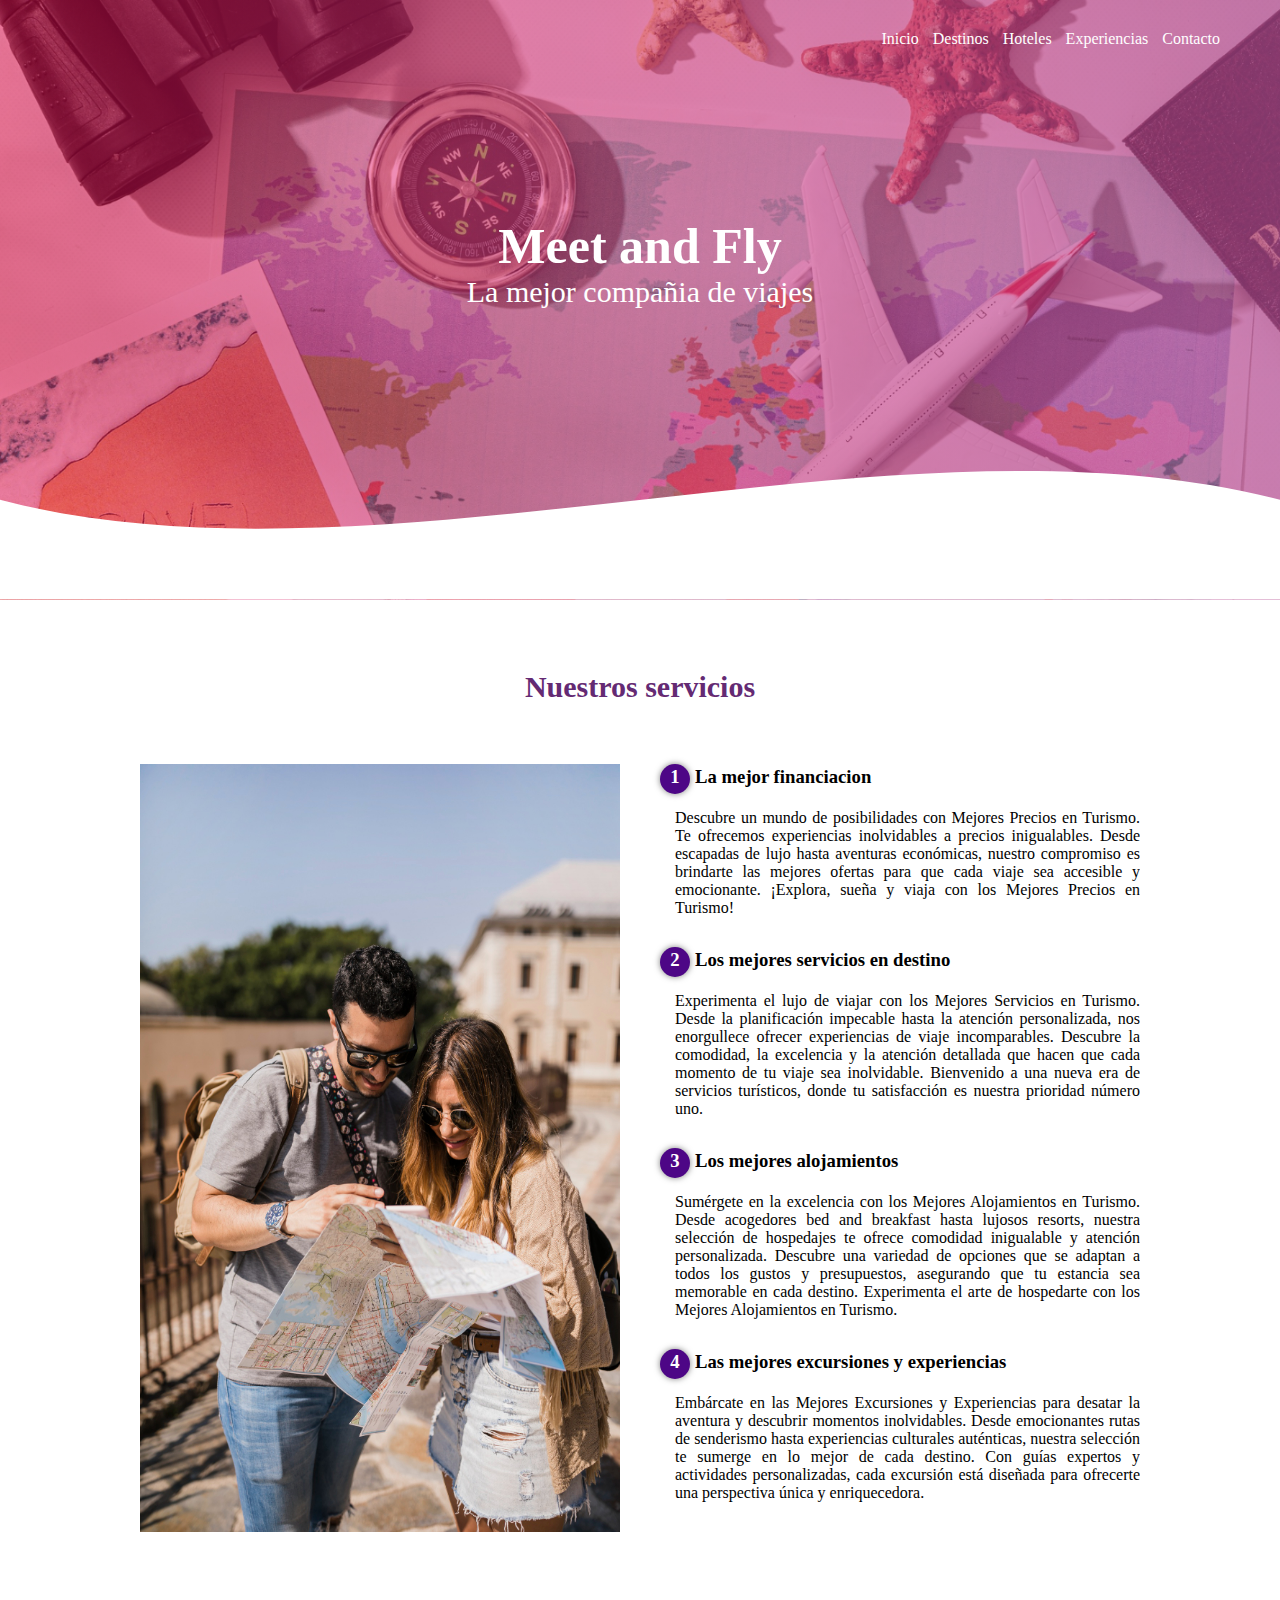
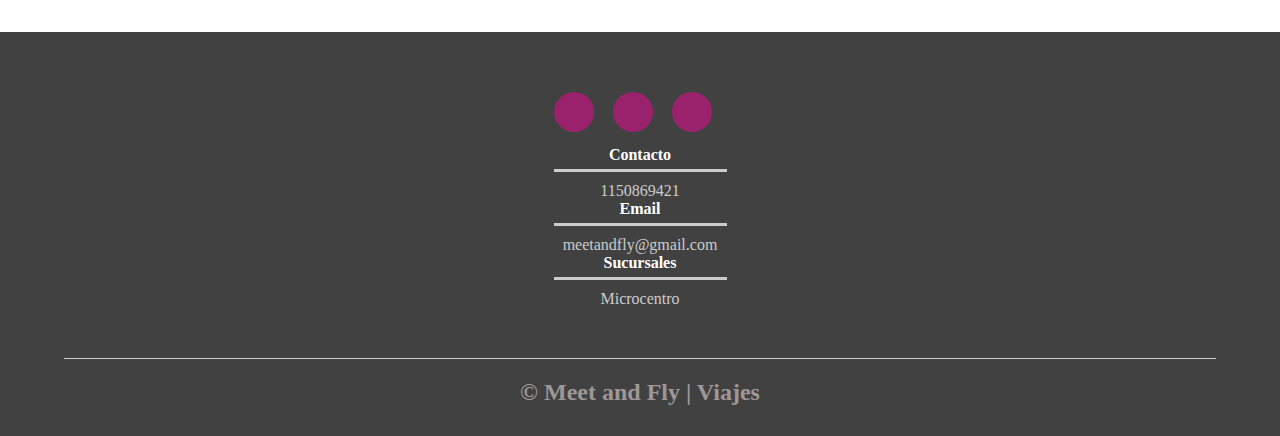
==== index.html @ e8f98f9e "Actu1.0" ====
<!DOCTYPE html>
<html lang="es">
<head>
    <meta charset="UTF-8">
    <meta name="viewport" content="width=device-width, initial-scale=1.0">
    <meta name="authot" content="Yesica Kohler">
    <meta name="keywrods" content="viajes, turismo, vuelos">
    <meta name="description" content="Prepárate para embarcarte en una emocionante travesía con nosotros. El mundo está lleno de maravillas por descubrir, y en Meet and Fly, estamos aquí para hacer que cada viaje sea una aventura única.">
    <link rel="stylesheet" href="https://cdnjs.cloudflare.com/ajax/libs/font-awesome/6.5.1/css/all.min.css" integrity="sha512-DTOQO9RWCH3ppGqcWaEA1BIZOC6xxalwEsw9c2QQeAIftl+Vegovlnee1c9QX4TctnWMn13TZye+giMm8e2LwA==" crossorigin="anonymous" referrerpolicy="no-referrer" />
    <title>Meet and Fly</title>
    <link rel="icon" href="./assets/img/favicon.ico">
    <link rel="stylesheet" href="css/estilos.css">
</head>
<body>
    <header>
        <nav>
            <a href="index.html">Inicio</a>
            <a href="./pages/destinos.html">Destinos</a>
            <a href="./pages/hoteles.html">Hoteles</a>
            <a href="./pages/experiencias.html">Experiencias</a>
            <a href="./pages/contacto.html">Contacto</a>
            
        </nav>
        <section class="textos-header">
            <h1>Meet and Fly</h1>
            <h2>La mejor compañia de viajes</h2>
        </section>
        <div class="ola"
        style="height: 150px; overflow: hidden;" ><svg viewBox="0 0 500 150" preserveAspectRatio="none" style="height: 100%; width: 100%;"><path d="M-0.00,49.85 C150.00,149.60 349.20,-49.85 500.00,49.85 L500.00,149.60 L-0.00,149.60 Z" style="stroke: none; fill: #fff;"></path></svg></div>
    </header>
    <main>
        <section class="contenedor sobre-nosotros">
            <h2 class="titulo">Nuestros servicios</h2>
            <div class="contenedor-sobre-nosotros">
                <img src="./assets/img/inicio1.jpg" alt="" class="imagenInicio"> 
                <div class="contenido-textos">
                    <h3><span>1</span>La mejor financiacion</h3>
                    <p>Descubre un mundo de posibilidades con Mejores Precios en Turismo. Te ofrecemos experiencias inolvidables a precios inigualables. Desde escapadas de lujo hasta aventuras económicas, nuestro compromiso es brindarte las mejores ofertas para que cada viaje sea accesible y emocionante. ¡Explora, sueña y viaja con los Mejores Precios en Turismo!</p>
                    <h3><span>2</span>Los mejores servicios en destino</h3>
                    <p>Experimenta el lujo de viajar con los Mejores Servicios en Turismo. Desde la planificación impecable hasta la atención personalizada, nos enorgullece ofrecer experiencias de viaje incomparables. Descubre la comodidad, la excelencia y la atención detallada que hacen que cada momento de tu viaje sea inolvidable. Bienvenido a una nueva era de servicios turísticos, donde tu satisfacción es nuestra prioridad número uno.</p>
                    <h3><span>3</span>Los mejores alojamientos</h3>
                    <p>Sumérgete en la excelencia con los Mejores Alojamientos en Turismo. Desde acogedores bed and breakfast hasta lujosos resorts, nuestra selección de hospedajes te ofrece comodidad inigualable y atención personalizada. Descubre una variedad de opciones que se adaptan a todos los gustos y presupuestos, asegurando que tu estancia sea memorable en cada destino. Experimenta el arte de hospedarte con los Mejores Alojamientos en Turismo.</p>
                    <h3><span>4</span>Las mejores excursiones y experiencias</h3>
                    <p>Embárcate en las Mejores Excursiones y Experiencias para desatar la aventura y descubrir momentos inolvidables. Desde emocionantes rutas de senderismo hasta experiencias culturales auténticas, nuestra selección te sumerge en lo mejor de cada destino. Con guías expertos y actividades personalizadas, cada excursión está diseñada para ofrecerte una perspectiva única y enriquecedora.</p>

                </div>
            </div>

        </section>

    </main>
    <footer>
        <div class="contenedor-footer">
            <section class="footerRedes">
                <article class="socials">
                    <a href="https://www.facebook.com/"><i class="fa-brands fa-facebook"></i></a>  
                    <a href="https://www.instagram.com/"><i class="fa-brands fa-instagram"></i></a>
                    <a href="https://web.whatsapp.com/"><i class="fa-brands fa-whatsapp"></i></a>
                </article>
            <div class="content-foo">
                <h4>Contacto</h4>
                <p>1150869421</p>
            </div>
            <div class="content-foo">
                <h4>Email</h4>
                <p>meetandfly@gmail.com</p>
            </div>
            <div class="content-foo">
                <h4>Sucursales</h4>
                <p>Microcentro</p>
            </div>
        </div>
        <h2 class="titulo-final">&copy; Meet and Fly | Viajes</h2>
    </footer>
</body>
</html>
---- css/estilos.css ----
@import url('https://fonts.googleapis.com/css2?family=Open+Sans:wght@300&display=swap');
*{
    margin: 0;
    padding: 0;
    box-sizing: border-box;
}
.contenedor{
    padding: 60px 0;
    width: 90%;
    max-width: 1000px;
    margin: auto;
    overflow: hidden;

}
.titulo{
    color: #642a73;
    font-size: 30px;
    text-align: center;
    margin-bottom: 60px;

}
header{
    width: 100%;
    height: 600px;
    background: #bc4e9c;  /* fallback for old browsers */
    background: -webkit-linear-gradient(to right, hsla(340, 95%, 50%, 0.455), hsla(317, 45%, 52%, 0.663)), url(../assets/img/portada.jpg);  /* Chrome 10-25, Safari 5.1-6 */
    background: linear-gradient(to right, hsla(340, 95%, 50%, 0.455), hsla(317, 45%, 52%, 0.663)), url(../assets/img/portada.jpg); /* W3C, IE 10+/ Edge, Firefox 16+, Chrome 26+, Opera 12+, Safari 7+ */
    background-size: cover;
    background-attachment: fixed;
    position: relative;

}
nav{
    text-align: right;
    padding: 30px 50px 0 0;
}

nav > a{
    color: #fff;
    font-weight: 300;
    text-decoration: none;
    margin-right: 10px;
    
}
nav > a:hover{
    text-decoration: underline;

}
header .textos-header{
    display: flex;
    height: 430px;
    width: 100%;
    align-items: center;
    justify-content: center;
    flex-direction: column;
    text-align: center;

}
.textos-header h1{
    font-size: 50px;
    color: #fff;
}
.textos-header h2{
    font-size: 30px;
    font-weight: 300;
    color: #fff;
}

.ola{
    position: absolute;
    bottom: 0;
    width: 100%;

}
.contenedor-sobre-nosotros{
    display: flex;
    justify-content: space-between;

}
.imagenInicio{
    width: 48%;
}
main .sobre-nosotros{
    padding: 30px 0 60px 0;

}
.sobre-nosotros .contenido-textos{
    width: 48%;

}
.contenido-textos h3{
    margin-bottom: 15px;
}

.contenido-textos h3 span{
    background-color: #4d0686;
    color: #fff;
    border-radius: 50%;
    display: inline-block;
    text-align: center;
    width: 30px;
    height: 30px;
    padding: 2px;
    box-shadow: 0 0 6px 0 rgba(0,0,0, .5);
    margin-right: 5px;

}
.contenido-textos p{
    padding: 0px 0px 30px 15px;
    font-weight: 300;
    text-align: justify;

}
.destinos{
    background: #f2f2f2;

}

.galeria-Des{
    display: flex;
    justify-content: space-evenly;
    flex-wrap: wrap;
}
.imagen-des{
    width: 24%;
    margin-bottom: 10px;
    height: 200px;
    overflow: hidden;
    position: relative;
    cursor: pointer;
    box-shadow: 0 0 6px 0 rgba(0,0,0, .5);
    
}
.imagen-des > img{
    width: 100%;
    height: 100%;
    object-fit: cover;
    display: block;

}

.hover-galeria{
    position: absolute;
    width: 100%;
    height: 100%;
    top: 0;
    transform: scale(0); 
    background: hsla(273,91%,27%,0.7);
    transition: transform .5s;
    display: flex;
    justify-content: center;
    align-items: center;
    flex-direction: column;
}

.hover-galeria img{
    width: 50%;
}

.hover-galeria p{
    color: #fff;
}

.imagen-des:hover .hover-galeria{
    transform: scale(1);
}

.cards{
    display: flex;
    justify-content: space-evenly;
}
.cards .card{
    background: #4d0686;
    display: flex;
    width: 46%;
    height: 200px;
    align-items: center;
    justify-content: space-evenly;
    border-radius: 5px;
    box-shadow: 0 0 6px 0 rgba(0,0,0, .6);


}

.cards .card img{
    width: 100px;
    height: 100px;
    object-fit: cover;
    border: 3px solid #fff;
    border-radius: 50%;
    display: block;
}

.cards .card > .contenido-texto-card{
    height: 60%;
    color: #fff;
}
.cards .card > .contenido-texto-card p{
    font-weight: 300;
    padding-top: 5px;
    display: flex;
}

.about-services{
    background: #f2f2f2;
    padding-block: 30px;

}

.hoteles-cont{
    display: flex;
    justify-content: space-between;
    align-items: center;
}
.servicio-ind{
    width: 28%;
    text-align: center;
}

.servicio-ind img{
    width: 90%;
}

.servicio-ind h3{
    margin: 10px 0;

}

.servicio-ind p{
    font-weight: 300;
    text-align: justify;

}

footer{
    background: #414141;
    padding: 60px 0 30px 0;
    margin: auto;
    overflow: hidden;
}

.contenedor-footer{
    display: flex;
    width: 90%;
    justify-content: space-evenly;
    margin: auto;
    padding-bottom: 50px;
    border-bottom: 1px solid #ccc;
} 

.content-foo{
    text-align: center;

}
.content-foo h4{
    color: #fff;
    border-bottom: 3px solid #ccc;
    padding-bottom: 5px;
    margin-bottom: 10px;

}

.content-foo p{
    color: #ccc;
    
}
.titulo-final{
    text-align: center;
    font-size: 24px;
    margin: 20px 0 0 0;
    color: #9e9797;

}

@media screen and (max-width:900px){
    header{
        background-position: center;

    }
    .contenedor-sobre-nosotros{
        flex-direction: column;
        justify-content: center;
        align-items: center;
    }
    .sobre-nosotros .contenido-textos{
        width: 90%;

    }
    .imagenInicio{
        width: 90%;
    }
    .imagen-des{
        width: 44%;
    }
    .cards{
        flex-direction: column;
        justify-content: center;
        align-items: center;
    }

    .cards .card{
        width: 90%;
    }
    .cards .card:first-child{
        margin-bottom: 30px;
    }
    .hoteles-cont{
        justify-content: center;
        flex-direction: column;
    }
    .servicio-ind{
        width: 100%;
        text-align: center;
    }
    .servicio-ind:nth-child(1), .servicio-ind:nth-child(2){
        margin-bottom: 60px;

    }
    .servicio-ind img{
        width: 90%;
    }

}

@media screen and (max-width:500px){
    nav{
        text-align: center;
        padding: 30px 0 0 0;
    }
    nav > a{
        margin-right: 5px;

    }
    .textos-header h1{
        font-size: 35px;
    }
    .textos-header h2{
        font-size: 20px;
    }
    .imagenInicio{
        margin-bottom: 60px;
        width: 99%;
    }
    .sobre-nosotros .contenido-textos{
        width: 95%;

    }
    .imagen-des{
        width: 95%;
    }
    .cards .card{
        height: 450px;
        display: flex;
        flex-direction: column;
        align-items: center;
    }
    .cards .card img{
        width: 90px;
        height: 90px;
    }
    .contenedor-footer{
        flex-direction: column;
        border: none;
    }
    .content-foo{
        margin-bottom: 20px;
        text-align: center;
    }
    .content-foo h4{
        border: none;
    }
    .content-foo p{
        color: #ccc;
        border-bottom: 1px solid #f2f2f2;
        padding-bottom: 20px;
    }
    .titulo-final{
        font-size: 20px;
    }
}

.socials a{
    display: inline-block;
    min-height: 40px;
    width: 40px;
    background-color: #fa009a7a;
    margin: 0 15px 10px 0;
    text-align: center;
    line-height: 40px;
    border-radius: 50%;
    color: #ffff;
    font-size: 20px;
&:hover{
    background-color: #ffffff6b;
}
}

main{
    margin: 20px;
    padding: 20px;
    h1{
text-align: center;
text-decoration: underline;
margin: 20px 0px;
    }} 

iframe{
        display: block;
        margin: auto;
    }
    form{
        margin-top: 20px;
    
    }
    label{
        display: block;
        font-weight: bold;
        margin-bottom: 5px;
        color: #333;
    }
    input,
    textarea{
        display: block;
        width: 100%;
        padding: 10px;
        border: 2px solid #fa009a7a;
        border-radius: 5px;
        font-size: 1rem;
        margin-bottom: 10px;
    
    }
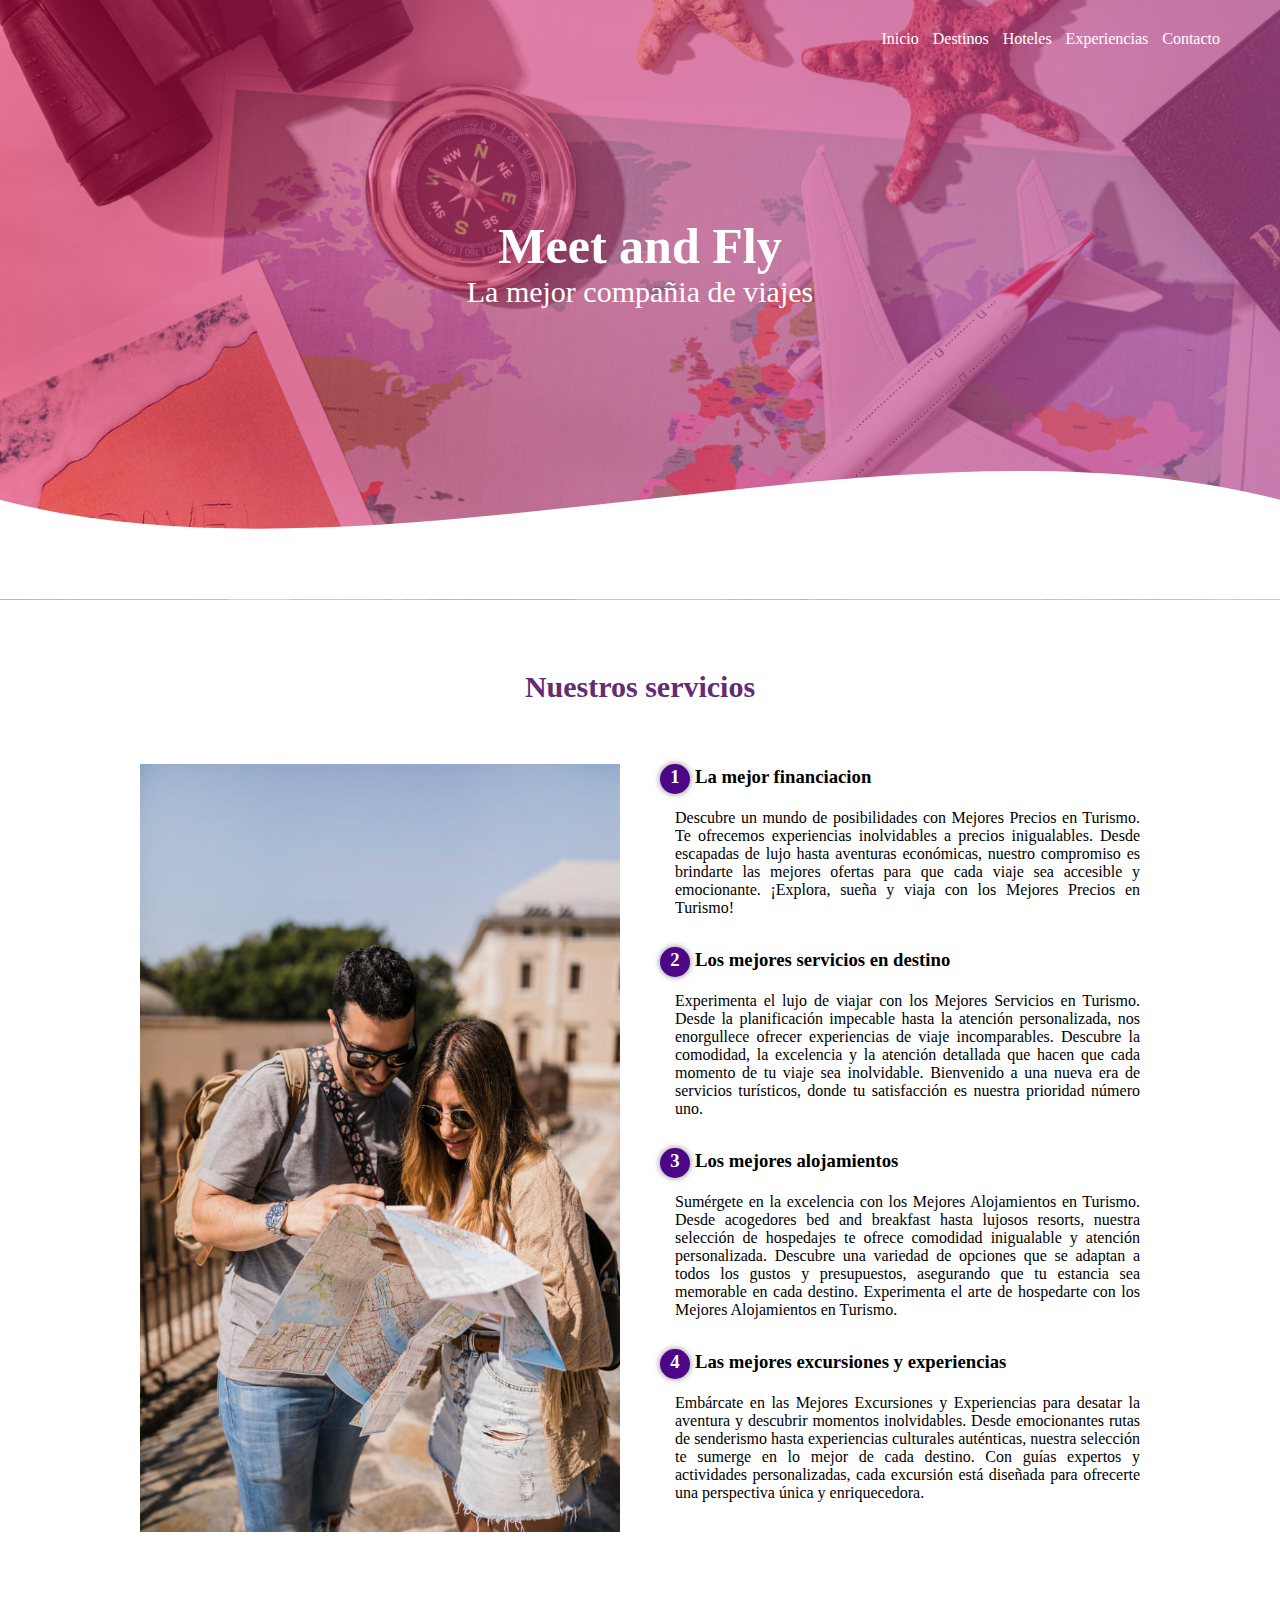
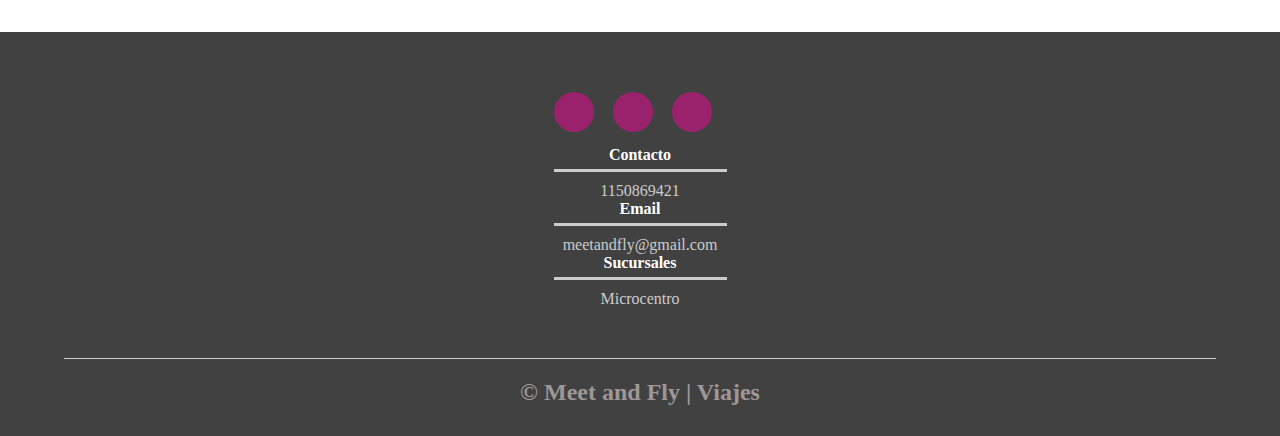
==== commit 9574e323: "actu2" ====
--- a/index.html
+++ b/index.html
@@ -32,7 +32,7 @@
         <section class="contenedor sobre-nosotros">
             <h2 class="titulo">Nuestros servicios</h2>
             <div class="contenedor-sobre-nosotros">
-                <img src="./assets/img/inicio1.jpg" alt="" class="imagenInicio"> 
+                <img src="./assets/img/inicio2.jpg" alt="" class="imagenInicio"> 
                 <div class="contenido-textos">
                     <h3><span>1</span>La mejor financiacion</h3>
                     <p>Descubre un mundo de posibilidades con Mejores Precios en Turismo. Te ofrecemos experiencias inolvidables a precios inigualables. Desde escapadas de lujo hasta aventuras económicas, nuestro compromiso es brindarte las mejores ofertas para que cada viaje sea accesible y emocionante. ¡Explora, sueña y viaja con los Mejores Precios en Turismo!</p>
--- a/css/estilos.css
+++ b/css/estilos.css
@@ -23,8 +23,8 @@
     width: 100%;
     height: 600px;
     background: #bc4e9c;  /* fallback for old browsers */
-    background: -webkit-linear-gradient(to right, hsla(340, 95%, 50%, 0.455), hsla(317, 45%, 52%, 0.663)), url(../assets/img/portada.jpg);  /* Chrome 10-25, Safari 5.1-6 */
-    background: linear-gradient(to right, hsla(340, 95%, 50%, 0.455), hsla(317, 45%, 52%, 0.663)), url(../assets/img/portada.jpg); /* W3C, IE 10+/ Edge, Firefox 16+, Chrome 26+, Opera 12+, Safari 7+ */
+    background: -webkit-linear-gradient(to right, hsla(340, 95%, 50%, 0.455), hsla(317, 45%, 52%, 0.663)), url(../assets/img/portada1.jpg);  /* Chrome 10-25, Safari 5.1-6 */
+    background: linear-gradient(to right, hsla(340, 95%, 50%, 0.455), hsla(317, 45%, 52%, 0.663)), url(../assets/img/portada1.jpg); /* W3C, IE 10+/ Edge, Firefox 16+, Chrome 26+, Opera 12+, Safari 7+ */
     background-size: cover;
     background-attachment: fixed;
     position: relative;
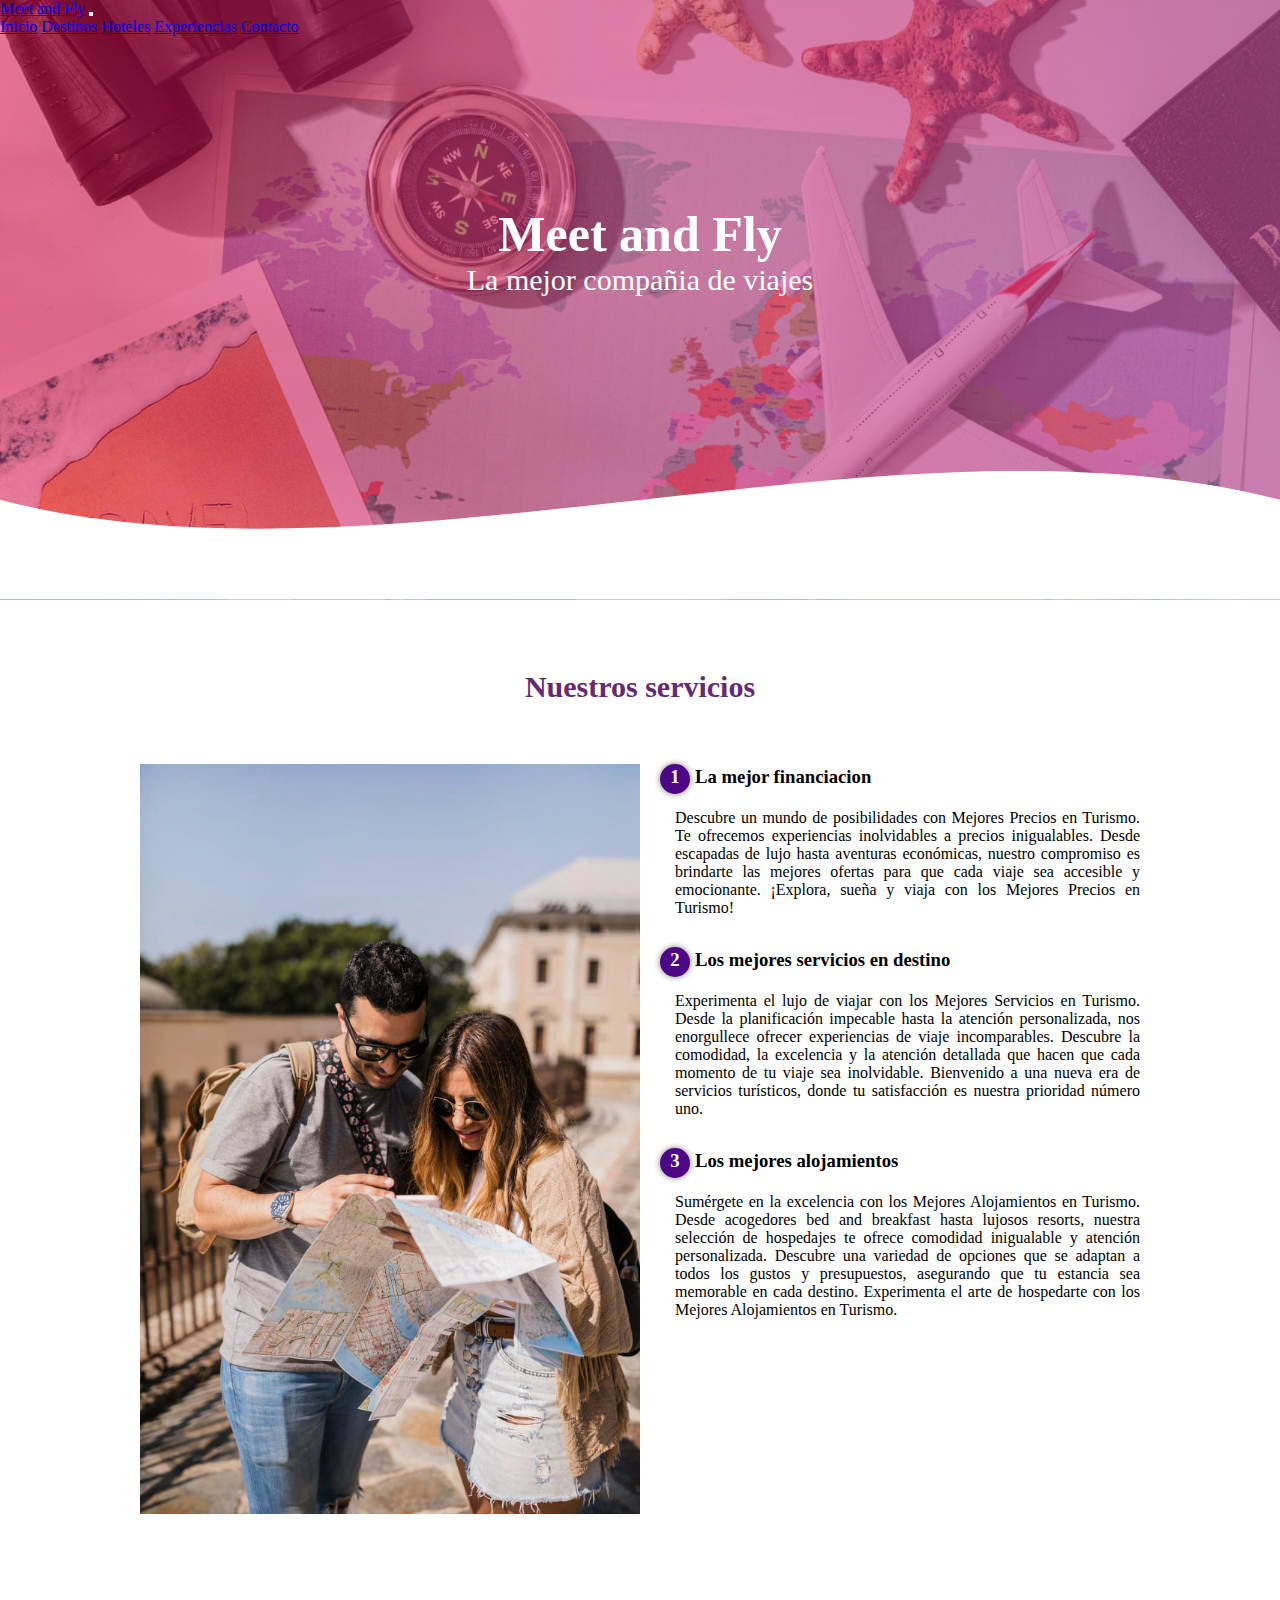
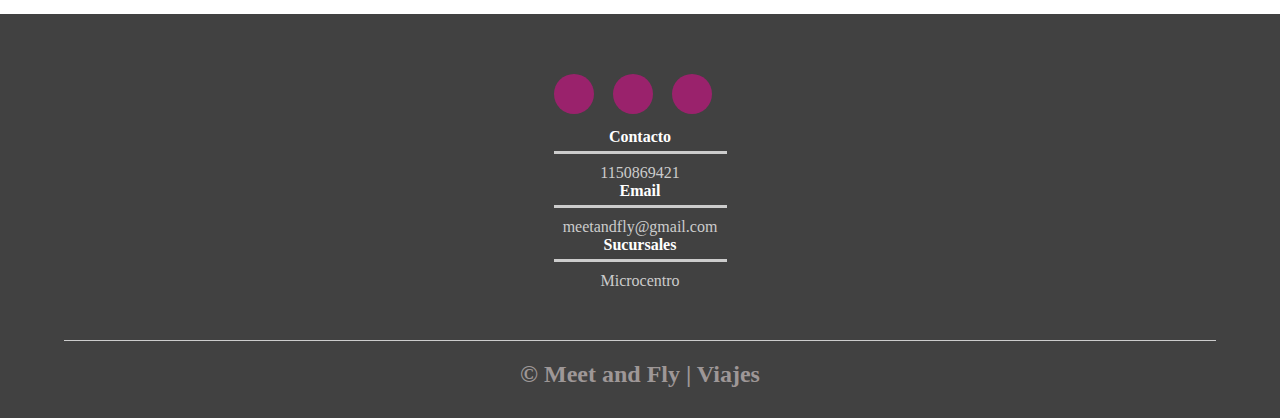
==== commit 9a519927: "Actualicacion3" ====
--- a/index.html
+++ b/index.html
@@ -8,18 +8,28 @@
     <meta name="description" content="Prepárate para embarcarte en una emocionante travesía con nosotros. El mundo está lleno de maravillas por descubrir, y en Meet and Fly, estamos aquí para hacer que cada viaje sea una aventura única.">
     <link rel="stylesheet" href="https://cdnjs.cloudflare.com/ajax/libs/font-awesome/6.5.1/css/all.min.css" integrity="sha512-DTOQO9RWCH3ppGqcWaEA1BIZOC6xxalwEsw9c2QQeAIftl+Vegovlnee1c9QX4TctnWMn13TZye+giMm8e2LwA==" crossorigin="anonymous" referrerpolicy="no-referrer" />
     <title>Meet and Fly</title>
+    <link href="https://cdn.jsdelivr.net/npm/bootstrap@5.3.2/dist/css/bootstrap.min.css" rel="stylesheet" integrity="sha384-T3c6CoIi6uLrA9TneNEoa7RxnatzjcDSCmG1MXxSR1GAsXEV/Dwwykc2MPK8M2HN" crossorigin="anonymous">
     <link rel="icon" href="./assets/img/favicon.ico">
     <link rel="stylesheet" href="css/estilos.css">
 </head>
 <body>
     <header>
-        <nav>
-            <a href="index.html">Inicio</a>
-            <a href="./pages/destinos.html">Destinos</a>
-            <a href="./pages/hoteles.html">Hoteles</a>
-            <a href="./pages/experiencias.html">Experiencias</a>
-            <a href="./pages/contacto.html">Contacto</a>
-            
+        <nav class="navbar navbar-expand-lg bg-body-tertiary">
+            <div class="container-fluid">
+            <a class="navbar-brand" href="#">Meet and Fly</a>
+            <button class="navbar-toggler" type="button" data-bs-toggle="collapse" data-bs-target="#navbarNavAltMarkup" aria-controls="navbarNavAltMarkup" aria-expanded="false" aria-label="Toggle navigation">
+                <span class="navbar-toggler-icon"></span>
+            </button>
+            <div class="collapse navbar-collapse" id="navbarNavAltMarkup">
+                <div class="navbar-nav ms-auto">
+                <a class="nav-link active" aria-current="page" href="index.html">Inicio</a>
+                <a class="nav-link" href="./pages/destinos.html">Destinos</a>
+                <a class="nav-link" href="./pages/hoteles.html">Hoteles</a>
+                <a class="nav-link" href="./pages/experiencias.html">Experiencias</a>
+                <a class="nav-link" href="./pages/contacto.html">Contacto</a>
+                </div
+            </div>
+            </div>
         </nav>
         <section class="textos-header">
             <h1>Meet and Fly</h1>
@@ -40,8 +50,6 @@
                     <p>Experimenta el lujo de viajar con los Mejores Servicios en Turismo. Desde la planificación impecable hasta la atención personalizada, nos enorgullece ofrecer experiencias de viaje incomparables. Descubre la comodidad, la excelencia y la atención detallada que hacen que cada momento de tu viaje sea inolvidable. Bienvenido a una nueva era de servicios turísticos, donde tu satisfacción es nuestra prioridad número uno.</p>
                     <h3><span>3</span>Los mejores alojamientos</h3>
                     <p>Sumérgete en la excelencia con los Mejores Alojamientos en Turismo. Desde acogedores bed and breakfast hasta lujosos resorts, nuestra selección de hospedajes te ofrece comodidad inigualable y atención personalizada. Descubre una variedad de opciones que se adaptan a todos los gustos y presupuestos, asegurando que tu estancia sea memorable en cada destino. Experimenta el arte de hospedarte con los Mejores Alojamientos en Turismo.</p>
-                    <h3><span>4</span>Las mejores excursiones y experiencias</h3>
-                    <p>Embárcate en las Mejores Excursiones y Experiencias para desatar la aventura y descubrir momentos inolvidables. Desde emocionantes rutas de senderismo hasta experiencias culturales auténticas, nuestra selección te sumerge en lo mejor de cada destino. Con guías expertos y actividades personalizadas, cada excursión está diseñada para ofrecerte una perspectiva única y enriquecedora.</p>
 
                 </div>
             </div>
@@ -72,5 +80,7 @@
         </div>
         <h2 class="titulo-final">&copy; Meet and Fly | Viajes</h2>
     </footer>
+    <script src="https://cdn.jsdelivr.net/npm/bootstrap@5.3.2/dist/js/bootstrap.bundle.min.js" integrity="sha384-C6RzsynM9kWDrMNeT87bh95OGNyZPhcTNXj1NW7RuBCsyN/o0jlpcV8Qyq46cDfL" crossorigin="anonymous"></script>
 </body>
+
 </html>--- a/css/estilos.css
+++ b/css/estilos.css
@@ -1,431 +1,360 @@
-@import url('https://fonts.googleapis.com/css2?family=Open+Sans:wght@300&display=swap');
-*{
-    margin: 0;
-    padding: 0;
-    box-sizing: border-box;
-}
-.contenedor{
-    padding: 60px 0;
+@import url("https://fonts.googleapis.com/css2?family=Open+Sans:wght@300&display=swap");
+* {
+  margin: 0;
+  padding: 0;
+  box-sizing: border-box;
+}
+
+header {
+  width: 100%;
+  height: 600px;
+  background: #bc4e9c; /* fallback for old browsers */
+  background: -webkit-linear-gradient(to right, hsla(340, 95%, 50%, 0.455), hsla(317, 45%, 52%, 0.663)), url(../assets/img/portada1.jpg); /* Chrome 10-25, Safari 5.1-6 */
+  background: linear-gradient(to right, hsla(340, 95%, 50%, 0.455), hsla(317, 45%, 52%, 0.663)), url(../assets/img/portada1.jpg); /* W3C, IE 10+/ Edge, Firefox 16+, Chrome 26+, Opera 12+, Safari 7+ */
+  background-size: cover;
+  background-attachment: fixed;
+  position: relative;
+}
+
+header .textos-header {
+  display: flex;
+  height: 430px;
+  width: 100%;
+  align-items: center;
+  justify-content: center;
+  flex-direction: column;
+  text-align: center;
+}
+
+.textos-header h1 {
+  font-size: 50px;
+  color: #fff;
+}
+
+.textos-header h2 {
+  font-size: 30px;
+  font-weight: 300;
+  color: #fff;
+}
+
+.ola {
+  position: absolute;
+  bottom: 0;
+  width: 100%;
+}
+
+footer {
+  background: #414141;
+  padding: 60px 0 30px 0;
+  margin: auto;
+  overflow: hidden;
+}
+
+.contenedor-footer {
+  display: flex;
+  width: 90%;
+  justify-content: space-evenly;
+  margin: auto;
+  padding-bottom: 50px;
+  border-bottom: 1px solid #ccc;
+}
+
+.content-foo {
+  text-align: center;
+}
+
+.content-foo h4 {
+  color: #fff;
+  border-bottom: 3px solid #ccc;
+  padding-bottom: 5px;
+  margin-bottom: 10px;
+}
+
+.content-foo p {
+  color: #ccc;
+}
+
+.titulo-final {
+  text-align: center;
+  font-size: 24px;
+  margin: 20px 0 0 0;
+  color: #9e9797;
+}
+
+.socials a {
+  display: inline-block;
+  min-height: 40px;
+  width: 40px;
+  background-color: rgba(250, 0, 154, 0.4784313725);
+  margin: 0 15px 10px 0;
+  text-align: center;
+  line-height: 40px;
+  border-radius: 50%;
+  color: white;
+  font-size: 20px;
+}
+
+.socials a:hover {
+  background-color: rgba(255, 255, 255, 0.4196078431);
+}
+
+main {
+  margin: 20px;
+  padding: 20px;
+}
+
+main h1 {
+  text-align: center;
+  text-decoration: underline;
+  margin: 20px 0px;
+}
+
+.contenedor {
+  padding: 60px 0;
+  width: 90%;
+  max-width: 1000px;
+  margin: auto;
+  overflow: hidden;
+}
+
+.titulo {
+  color: #642a73;
+  font-size: 30px;
+  text-align: center;
+  margin-bottom: 60px;
+}
+
+.contenedor-sobre-nosotros {
+  display: flex;
+  justify-content: space-between;
+}
+
+.imagenInicio {
+  width: 50%;
+  height: 300%;
+}
+
+main .sobre-nosotros {
+  padding: 30px 0 60px 0;
+}
+
+.sobre-nosotros .contenido-textos {
+  width: 48%;
+}
+
+.contenido-textos h3 {
+  margin-bottom: 15px;
+}
+
+.contenido-textos h3 span {
+  background-color: #4d0686;
+  color: #fff;
+  border-radius: 50%;
+  display: inline-block;
+  text-align: center;
+  width: 30px;
+  height: 30px;
+  padding: 2px;
+  box-shadow: 0 0 6px 0 rgba(0, 0, 0, 0.5);
+  margin-right: 5px;
+}
+
+.contenido-textos p {
+  padding: 0px 0px 30px 15px;
+  font-weight: 300;
+  text-align: justify;
+}
+
+@media screen and (max-width: 900px) {
+  header {
+    background-position: center;
+  }
+  .contenedor-sobre-nosotros {
+    flex-direction: column;
+    justify-content: center;
+    align-items: center;
+  }
+  .sobre-nosotros .contenido-textos {
     width: 90%;
-    max-width: 1000px;
-    margin: auto;
-    overflow: hidden;
-
-}
-.titulo{
-    color: #642a73;
-    font-size: 30px;
-    text-align: center;
-    margin-bottom: 60px;
-
-}
-header{
-    width: 100%;
-    height: 600px;
-    background: #bc4e9c;  /* fallback for old browsers */
-    background: -webkit-linear-gradient(to right, hsla(340, 95%, 50%, 0.455), hsla(317, 45%, 52%, 0.663)), url(../assets/img/portada1.jpg);  /* Chrome 10-25, Safari 5.1-6 */
-    background: linear-gradient(to right, hsla(340, 95%, 50%, 0.455), hsla(317, 45%, 52%, 0.663)), url(../assets/img/portada1.jpg); /* W3C, IE 10+/ Edge, Firefox 16+, Chrome 26+, Opera 12+, Safari 7+ */
-    background-size: cover;
-    background-attachment: fixed;
-    position: relative;
-
-}
-nav{
-    text-align: right;
-    padding: 30px 50px 0 0;
-}
-
-nav > a{
-    color: #fff;
-    font-weight: 300;
-    text-decoration: none;
-    margin-right: 10px;
-    
-}
-nav > a:hover{
-    text-decoration: underline;
-
-}
-header .textos-header{
-    display: flex;
-    height: 430px;
-    width: 100%;
+  }
+  .imagenInicio {
+    width: 90%;
+  }
+  .imagen-des {
+    width: 44%;
+  }
+  .cards {
+    flex-direction: column;
+    justify-content: center;
     align-items: center;
+  }
+  .cards .card {
+    width: 90%;
+  }
+  .cards .card:first-child {
+    margin-bottom: 30px;
+  }
+  .hoteles-cont {
     justify-content: center;
     flex-direction: column;
+  }
+  .servicio-ind {
+    width: 100%;
     text-align: center;
-
-}
-.textos-header h1{
-    font-size: 50px;
-    color: #fff;
-}
-.textos-header h2{
-    font-size: 30px;
-    font-weight: 300;
-    color: #fff;
-}
-
-.ola{
-    position: absolute;
-    bottom: 0;
-    width: 100%;
-
-}
-.contenedor-sobre-nosotros{
+  }
+  .servicio-ind:nth-child(1), .servicio-ind:nth-child(2) {
+    margin-bottom: 60px;
+  }
+  .servicio-ind img {
+    width: 90%;
+  }
+}
+@media screen and (max-width: 500px) {
+  nav {
+    text-align: center;
+    padding: 30px 0 0 0;
+  }
+  nav > a {
+    margin-right: 5px;
+  }
+  .textos-header h1 {
+    font-size: 35px;
+  }
+  .textos-header h2 {
+    font-size: 20px;
+  }
+  .imagenInicio {
+    margin-bottom: 60px;
+    width: 99%;
+  }
+  .sobre-nosotros .contenido-textos {
+    width: 95%;
+  }
+  .imagen-des {
+    width: 95%;
+  }
+  .cards .card {
+    height: 450px;
     display: flex;
-    justify-content: space-between;
-
-}
-.imagenInicio{
-    width: 48%;
-}
-main .sobre-nosotros{
-    padding: 30px 0 60px 0;
-
-}
-.sobre-nosotros .contenido-textos{
-    width: 48%;
-
-}
-.contenido-textos h3{
-    margin-bottom: 15px;
-}
-
-.contenido-textos h3 span{
-    background-color: #4d0686;
-    color: #fff;
-    border-radius: 50%;
-    display: inline-block;
-    text-align: center;
-    width: 30px;
-    height: 30px;
-    padding: 2px;
-    box-shadow: 0 0 6px 0 rgba(0,0,0, .5);
-    margin-right: 5px;
-
-}
-.contenido-textos p{
-    padding: 0px 0px 30px 15px;
-    font-weight: 300;
-    text-align: justify;
-
-}
-.destinos{
-    background: #f2f2f2;
-
-}
-
-.galeria-Des{
-    display: flex;
-    justify-content: space-evenly;
-    flex-wrap: wrap;
-}
-.imagen-des{
-    width: 24%;
-    margin-bottom: 10px;
-    height: 200px;
-    overflow: hidden;
-    position: relative;
-    cursor: pointer;
-    box-shadow: 0 0 6px 0 rgba(0,0,0, .5);
-    
-}
-.imagen-des > img{
-    width: 100%;
-    height: 100%;
-    object-fit: cover;
-    display: block;
-
-}
-
-.hover-galeria{
-    position: absolute;
-    width: 100%;
-    height: 100%;
-    top: 0;
-    transform: scale(0); 
-    background: hsla(273,91%,27%,0.7);
-    transition: transform .5s;
-    display: flex;
-    justify-content: center;
+    flex-direction: column;
     align-items: center;
-    flex-direction: column;
-}
-
-.hover-galeria img{
-    width: 50%;
-}
-
-.hover-galeria p{
-    color: #fff;
-}
-
-.imagen-des:hover .hover-galeria{
-    transform: scale(1);
-}
-
-.cards{
-    display: flex;
-    justify-content: space-evenly;
-}
-.cards .card{
-    background: #4d0686;
-    display: flex;
-    width: 46%;
-    height: 200px;
-    align-items: center;
-    justify-content: space-evenly;
-    border-radius: 5px;
-    box-shadow: 0 0 6px 0 rgba(0,0,0, .6);
-
-
-}
-
-.cards .card img{
-    width: 100px;
-    height: 100px;
-    object-fit: cover;
-    border: 3px solid #fff;
-    border-radius: 50%;
-    display: block;
-}
-
-.cards .card > .contenido-texto-card{
-    height: 60%;
-    color: #fff;
-}
-.cards .card > .contenido-texto-card p{
-    font-weight: 300;
-    padding-top: 5px;
-    display: flex;
-}
-
-.about-services{
-    background: #f2f2f2;
-    padding-block: 30px;
-
-}
-
-.hoteles-cont{
-    display: flex;
-    justify-content: space-between;
-    align-items: center;
-}
-.servicio-ind{
-    width: 28%;
-    text-align: center;
-}
-
-.servicio-ind img{
-    width: 90%;
-}
-
-.servicio-ind h3{
-    margin: 10px 0;
-
-}
-
-.servicio-ind p{
-    font-weight: 300;
-    text-align: justify;
-
-}
-
-footer{
-    background: #414141;
-    padding: 60px 0 30px 0;
-    margin: auto;
-    overflow: hidden;
-}
-
-.contenedor-footer{
-    display: flex;
-    width: 90%;
-    justify-content: space-evenly;
-    margin: auto;
-    padding-bottom: 50px;
-    border-bottom: 1px solid #ccc;
-} 
-
-.content-foo{
-    text-align: center;
-
-}
-.content-foo h4{
-    color: #fff;
-    border-bottom: 3px solid #ccc;
-    padding-bottom: 5px;
-    margin-bottom: 10px;
-
-}
-
-.content-foo p{
-    color: #ccc;
-    
-}
-.titulo-final{
-    text-align: center;
-    font-size: 24px;
-    margin: 20px 0 0 0;
-    color: #9e9797;
-
-}
-
-@media screen and (max-width:900px){
-    header{
-        background-position: center;
-
-    }
-    .contenedor-sobre-nosotros{
-        flex-direction: column;
-        justify-content: center;
-        align-items: center;
-    }
-    .sobre-nosotros .contenido-textos{
-        width: 90%;
-
-    }
-    .imagenInicio{
-        width: 90%;
-    }
-    .imagen-des{
-        width: 44%;
-    }
-    .cards{
-        flex-direction: column;
-        justify-content: center;
-        align-items: center;
-    }
-
-    .cards .card{
-        width: 90%;
-    }
-    .cards .card:first-child{
-        margin-bottom: 30px;
-    }
-    .hoteles-cont{
-        justify-content: center;
-        flex-direction: column;
-    }
-    .servicio-ind{
-        width: 100%;
-        text-align: center;
-    }
-    .servicio-ind:nth-child(1), .servicio-ind:nth-child(2){
-        margin-bottom: 60px;
-
-    }
-    .servicio-ind img{
-        width: 90%;
-    }
-
-}
-
-@media screen and (max-width:500px){
-    nav{
-        text-align: center;
-        padding: 30px 0 0 0;
-    }
-    nav > a{
-        margin-right: 5px;
-
-    }
-    .textos-header h1{
-        font-size: 35px;
-    }
-    .textos-header h2{
-        font-size: 20px;
-    }
-    .imagenInicio{
-        margin-bottom: 60px;
-        width: 99%;
-    }
-    .sobre-nosotros .contenido-textos{
-        width: 95%;
-
-    }
-    .imagen-des{
-        width: 95%;
-    }
-    .cards .card{
-        height: 450px;
-        display: flex;
-        flex-direction: column;
-        align-items: center;
-    }
-    .cards .card img{
-        width: 90px;
-        height: 90px;
-    }
-    .contenedor-footer{
-        flex-direction: column;
-        border: none;
-    }
-    .content-foo{
-        margin-bottom: 20px;
-        text-align: center;
-    }
-    .content-foo h4{
-        border: none;
-    }
-    .content-foo p{
-        color: #ccc;
-        border-bottom: 1px solid #f2f2f2;
-        padding-bottom: 20px;
-    }
-    .titulo-final{
-        font-size: 20px;
-    }
-}
-
-.socials a{
-    display: inline-block;
-    min-height: 40px;
-    width: 40px;
-    background-color: #fa009a7a;
-    margin: 0 15px 10px 0;
-    text-align: center;
-    line-height: 40px;
-    border-radius: 50%;
-    color: #ffff;
+  }
+  .cards .card img {
+    width: 90px;
+    height: 90px;
+  }
+  .titulo-final {
     font-size: 20px;
-&:hover{
-    background-color: #ffffff6b;
-}
-}
-
-main{
-    margin: 20px;
-    padding: 20px;
-    h1{
-text-align: center;
-text-decoration: underline;
-margin: 20px 0px;
-    }} 
-
-iframe{
-        display: block;
-        margin: auto;
-    }
-    form{
-        margin-top: 20px;
-    
-    }
-    label{
-        display: block;
-        font-weight: bold;
-        margin-bottom: 5px;
-        color: #333;
-    }
-    input,
-    textarea{
-        display: block;
-        width: 100%;
-        padding: 10px;
-        border: 2px solid #fa009a7a;
-        border-radius: 5px;
-        font-size: 1rem;
-        margin-bottom: 10px;
-    
-    } +  }
+}
+iframe {
+  display: block;
+  margin: auto;
+}
+
+form {
+  margin-top: 20px;
+}
+
+label {
+  display: block;
+  font-weight: bold;
+  margin-bottom: 5px;
+  color: #333;
+}
+
+input,
+textarea {
+  display: block;
+  width: 100%;
+  padding: 10px;
+  border: 2px solid rgba(250, 0, 154, 0.4784313725);
+  border-radius: 5px;
+  font-size: 1rem;
+  margin-bottom: 10px;
+}
+
+.destinos {
+  background: #f2f2f2;
+}
+
+.galeria-Des {
+  display: flex;
+  justify-content: space-evenly;
+  flex-wrap: wrap;
+}
+
+.imagen-des {
+  width: 24%;
+  margin-bottom: 10px;
+  height: 200px;
+  overflow: hidden;
+  position: relative;
+  cursor: pointer;
+  box-shadow: 0 0 6px 0 rgba(0, 0, 0, 0.5);
+}
+
+.imagen-des > img {
+  width: 100%;
+  height: 100%;
+  object-fit: cover;
+  display: block;
+}
+
+.hover-galeria {
+  position: absolute;
+  width: 100%;
+  height: 100%;
+  top: 0;
+  transform: scale(0);
+  background: hsla(273, 91%, 27%, 0.7);
+  transition: transform 0.5s;
+  display: flex;
+  justify-content: center;
+  align-items: center;
+  flex-direction: column;
+}
+
+.hover-galeria img {
+  width: 50%;
+}
+
+.hover-galeria p {
+  color: #fff;
+}
+
+.imagen-des:hover .hover-galeria {
+  transform: scale(1);
+}
+
+#cardBts {
+  display: flex;
+  justify-content: center;
+  gap: 20px;
+}
+
+.about-services {
+  background: #f2f2f2;
+  padding-block: 30px;
+}
+.about-services .h2Hoteles {
+  display: flex;
+  justify-content: center;
+}
+
+.cardBts {
+  display: flex;
+  justify-content: center;
+  gap: 30px;
+}
+
+.about-services {
+  background: #f2f2f2;
+  padding-block: 30px;
+}
+.about-services .h2Hoteles {
+  display: flex;
+  justify-content: center;
+}
+
+/*# sourceMappingURL=estilos.css.map */
